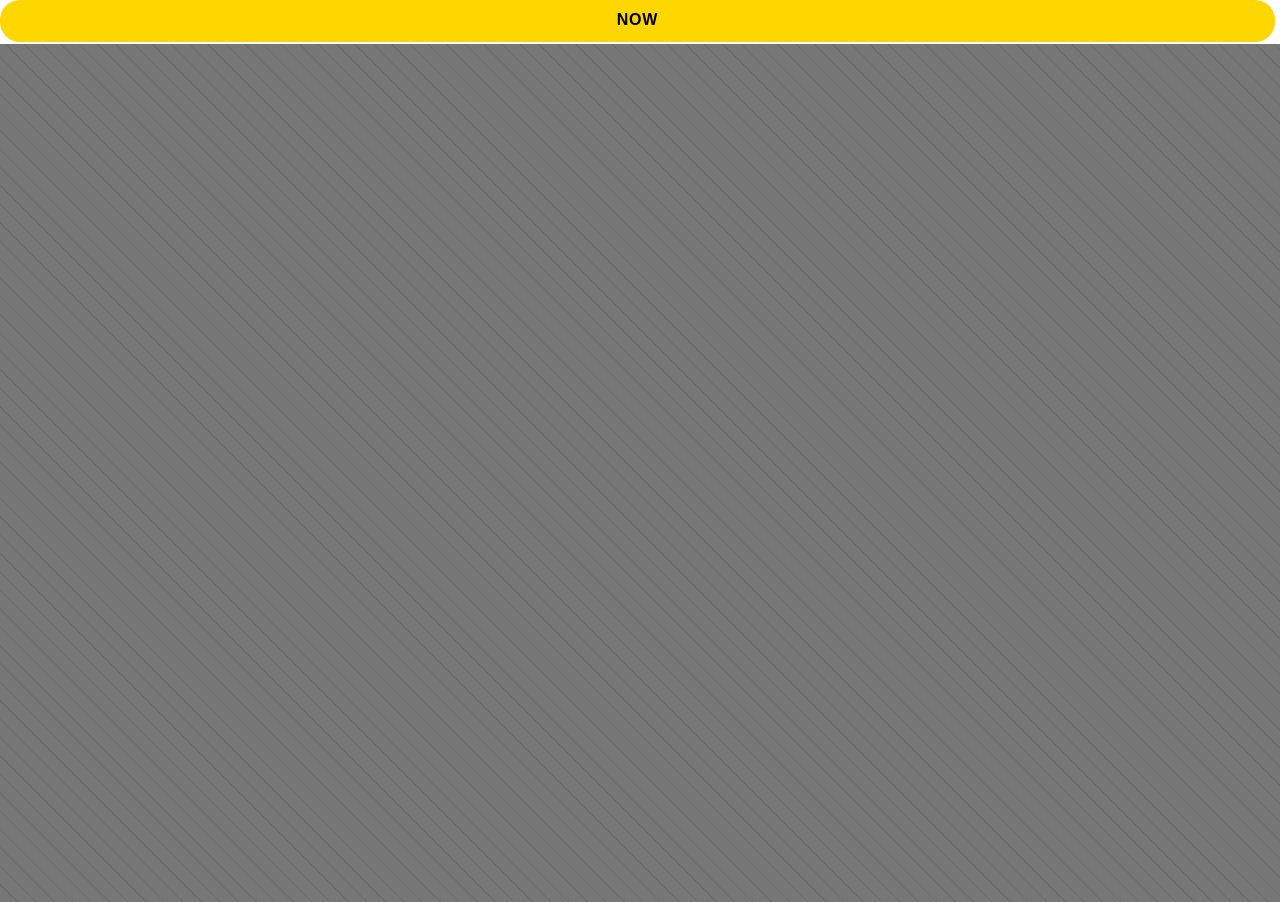
==== index.html @ f392039e "Initial commit" ====
<!DOCTYPE html>
<html lang="en">
<head>
    <meta charset="UTF-8" />
    <meta name="viewport" content="width=device-width, initial-scale=1.0" />
    <meta name="description" content="Music Festival Schedule" />
    <meta name="theme-color" content="#1a73e8" />
    <link rel="manifest" href="./manifest.json" />
	<link rel="icon" type="image/png" href="favicon.png" />
    <link rel="stylesheet" href="style.css" />
	<link rel="stylesheet" href="jquery.dataTables.min.css" />
	<script src="jquery-3.7.0.min.js"></script>
	<script src="jquery.dataTables.min.js"></script>
	<meta name="apple-mobile-web-app-capable" content="yes" />
	<meta name="apple-mobile-web-app-title" content="Music Festival Schedule">
	<meta name="application-name" content="Festival Schedule">

	<link rel="apple-touch-startup-image" href="./apple_splash_2048.png" sizes="2048x2732" />
	<link rel="apple-touch-startup-image" href="./apple_splash_1668.png" sizes="1668x2224" />
	<link rel="apple-touch-startup-image" href="./apple_splash_1536.png" sizes="1536x2048" />
	<link rel="apple-touch-startup-image" href="./apple_splash_1125.png" sizes="1125x2436" />
	<link rel="apple-touch-startup-image" href="./apple_splash_1242.png" sizes="1242x2208" />
	<link rel="apple-touch-startup-image" href="./apple_splash_750.png" sizes="750x1334" />
	<link rel="apple-touch-startup-image" href="./apple_splash_640.png" sizes="640x1136" />
	
	<link rel="apple-touch-icon" href="./favicon.png" />
	<link rel="apple-touch-icon" sizes="180x180" href="./icon_x180.png" />
	<link rel="apple-touch-icon" sizes="167x167" href="./icon_x167.png" />
	<link rel="apple-touch-icon" sizes="152x152" href="./icon_x152.png" />
	<link rel="apple-touch-icon" sizes="120x120" href="./icon_x120.png" />
	<link rel="apple-touch-icon" sizes="76x76" href="./icon_x76.png" />
	<link rel="apple-touch-icon" sizes="57x57" href="./icon_x57.png" />

	<meta name="description" content="An unofficial app for planning your festival! Highlight your favourite artists, pick shows to go to, and track who you've already listened to. See counts of who you've seen the most and who you haven't seen yet!" />
	<meta name="keywords" content="schedule, pwa, app, progressive web app, efmf, Edmonton, folk, music, fest, festival, artist, lineup, stage" />
	<link rel="canonical" href="https://efmf2024.yamyam.ca/">

	<meta property="og:type" content="website" />
	<meta property="og:title" content="Edmonton Folk Music Festival Scheduler">
	<meta property="og:description" content="An unofficial app for planning your festival! Highlight your favourite artists, pick shows to go to, and track who you've already listened to. See counts of who you've seen the most and who you haven't seen yet!">
	<meta property="og:image" content="https://efmf2024.yamyam.ca/banner.png">
	<meta property="og:url" content="https://efmf2024.yamyam.ca/">

	<meta name="twitter:card" content="https://efmf2024.yamyam.ca/banner.png">
	<meta name="twitter:title" content="Edmonton Folk Music Festival Scheduler">
	<meta name="twitter:description" content="An unofficial app for planning your festival! Highlight your favourite artists, pick shows to go to, and track who you've already listened to. See counts of who you've seen the most and who you haven't seen yet!">
	<meta name="twitter:image" content="https://efmf2024.yamyam.ca/banner.png">


    <title>Edmonton Folk Music Festival Scheduler</title>
</head>
<body>
	<header>
		<div id="installedStatus" class="hide"></div>
		<div class="header" id="header">
			<div id="nowHeader"><a href="" class="now">Now</a></div>
		</div>
	</header>
    <main>
        <section id="schedule-section">
			<div class="schedule hide" id="schedule-2023-06-30">
			   <div class="location-column favourites">
					<div class="location-header">Favourites</div>
					<div class="time-slot"></div>
				</div>
			</div>
			<div class="popup" id="tipPopup"></div>
            <!-- Time slots and schedule will be dynamically populated here -->
        </section>
		<section id="food-section" class="food hide">
<div class="foodContainer">
<div class="food">

</div>
</div>

		</section>
		<section id="artistList-section" class="hide">
			<!-- This section is dynamically populated with the full list of artists, sortable by name or favourite instances.
			It is where artists can be "Followed". -->
		</section>
		
		<section id="about-section" class="hide">
			
		</section>
          <section id="artists-section" class="hide">
            <!-- Artists list will be dynamically populated here -->
        </section>
    </main>
    <script src="app.js" type="module"></script>
</body>
</html>
---- style.css ----
:root {
	--slot-height: 16px;
	--slot-padding: 2px 3px;
	--time-slot-padding: 5px;
	--slot-vertical: calc(var(--slot-height));
	--favourite-background: #976;
	--favourite-header-background: #fa4;
	--primary-background: #777;
	--time-slot-background: #bbb;
	--header-height: 42px;
	--artistList-height: calc(var(--header-height) * 2);
	--header-background: rgb(235, 235, 235);
	--header-background-current: rgb(197, 7, 7);
	--header-background-active: rgb(197, 197, 7);
	--header-background-about: rgb(197, 197, 197);
	--header-background-artists: rgb(7, 197, 197);
	--header-background-hover: rgb(127, 77, 177);
	--header-background-1: gold;
	--header-background-2: rgb(150, 150, 150);
	--header-background-3: rgb(150, 150, 150);
	--header-background-4: rgb(150, 150, 150);
	--header-background-5: rgb(150, 150, 150);
	--column-min-width: 10em;
	--column-max-width: 200px;
	--slide-time: 0.2s;
	--header-div-date-width: 20vw;
	--location-header-height: 40px;
	--following-header-border: rgba(187,102,102,1);
	--following-header-background: rgba(227,192,192,.5);
}

a {
	text-decoration: none;
    color: inherit;
}

a:hover {
	text-decoration: underline;
	cursor: pointer;
}

body {
	font-family: -apple-system, BlinkMacSystemFont, "Segoe UI", Roboto, Oxygen, Ubuntu, Cantarell, "Open Sans", "Helvetica Neue", sans-serif;
	font-feature-settings: "liga";
	font-size: 15px;
	margin: 0;
	padding: 0;
	white-space-collapse: collapse;
	overflow: hidden;

	
}

.header {
	height: var(--header-height);
	/* width: 100%; */
	display: flex;
	flex-wrap: nowrap;
	scrollbar-width: none;
	-ms-overflow-style: none;
	overflow-x: scroll; /* Enable horizontal scrolling on smaller screens */
	overflow-y: hidden;
	padding-bottom: 2px;
}

.header::-webkit-scrollbar {
    display: none;
}

.header div {
	display: flex;
	flex-wrap: nowrap;
	flex-direction: column;
	flex: 1;
	height: 100%;
	text-align: center;
	vertical-align: middle;

	line-height: 0.8em;
	font-size: 16px;
	padding-right: 5px;
	font-weight: 700;
	text-transform: uppercase;
	letter-spacing: 0.05em;
	transition: min-width 1s ease, width 1s ease;
}

.header div a {
	padding-top: 7px;
	width: 100%;
	height: 100%;
	background-color: var(--header-background);
	border-radius: 20px;
	border-color: rgba(0,0,0,0);
}

.header div.date {
	color: #fff;
	width: var(--header-div-date-width);
	min-width: var(--header-div-date-width);
}

.header span.date {
	border: none;
	font-size: 12px;
}

.header div:nth-of-type(1) a {
	background-color: var(--header-background-1);
}
.header div:nth-of-type(2) a {
	background-color: var(--header-background-2);
}
.header div:nth-of-type(3) a {
	background-color: var(--header-background-3);
}
.header div:nth-of-type(4) a {
	background-color: var(--header-background-4);
}
.header div:nth-of-type(5) a {
	background-color: var(--header-background-5);
}
.header div a.artists {
	background-color: var(--header-background-artists);
}

.header div a.about {
	background-color: var(--header-background-about);
}

.header div a.now, .header div a.artists, .header div a.about {
	padding-top: 14px;
}

.header div.current {
	min-width: 25vw;
	transition: min-width 0.2s linear, width 0.2s linear;
}

.header div.current a {
	border: 2px solid #e99;
	background-color: var(--header-background-current);
	color: #fff;
}

.schedule-item.transparent {
	background-color: rgba(255,255,255,0.5);
}

main {
	background-color: var(--primary-background);
	background-image: repeating-linear-gradient(45deg, transparent, transparent 12px, rgba(0, 0, 0, 0.1) 12px, rgba(0, 0, 0, 0.1) 13px);
}

#schedule-section {
	margin: 0px 0px 0px 0px; /* Add top margin to make space for the fixed header */
/*
	max-height: calc(100vh - var(--header-height));
	min-height: calc(100vh - var(--header-height));
	*/
	/* height: calc(100vh - var(--header-height)); */  /* Subtract the header height from the viewport height */
	/* min-height: calc(100vh - var(--header-height));*/
	cursor: grab;
	height: calc(100vh - var(--header-height) );
	max-height: calc(100vh - var(--header-height) );
	top: var(--header-height);
	width: 100vw;
	overflow-x: scroll;
	overflow-y: scroll;
	scrollbar-color: rgba(100,100,100,0);
	scrollbar-width: thin;
	scrollbar-width: none;
	-ms-overflow-style: none;
	background-color: var(--primary-background);
	background-image: repeating-linear-gradient(45deg, transparent, transparent 12px, rgba(0, 0, 0, 0.1) 12px, rgba(0, 0, 0, 0.1) 13px);
}

.schedule {
	display: flex;
	flex-wrap: nowrap;
	min-width: 600px;
	min-height: max(960px, calc(100vh - var(--header-height) - 10px));
	 /* max-height: calc(100vh - var(--header-height) -10px);  */
	/* min-width: calc(200vw); */
	scrollbar-color: rgba(100,100,100,0);
	scrollbar-width: thin;
	scrollbar-width: none;
	-ms-overflow-style: none;
	background-color: var(--primary-background);
	background-image: repeating-linear-gradient(45deg, transparent, transparent 12px, rgba(0, 0, 0, 0.1) 12px, rgba(0, 0, 0, 0.1) 13px);
}

/* Add sticky headers to each day column */
.location-header {
	position: sticky;
	top: 0;
	min-height: var(--location-header-height);
	max-height: var(--location-header-height);
	background-color: #f1f1f1;
	z-index: 999; /* Ensure the headers stay above the schedule items */
	font-weight: 700;
	padding-left: 10px;
	border-bottom: 3px solid #000;
}

.schedule .time-header {
	position: sticky;
	left: 0;
	color: #fff;
	z-index: 1000;
	min-width: 4em;
	max-width: 4em;
	margin: 0 0px;
	font-size: 12px;
}

/* Change cursor appearance to grabbing when the user is actively dragging */
.schedule:active {
	cursor: grabbing;
}

.location-column {
	display: flex;
	flex-direction: column;
	flex: 1;
	flex-wrap: nowrap;
	border: 1px solid #ddd;
	margin: 0 3px 0 0;
	min-width: var(--column-min-width);
	max-width: var(--column-max-width);
}

@media (min-width: 1001px) {
	.location-column {
		display: flex;
		flex-direction: column;
		flex: 1;
		flex-wrap: nowrap;
		border: 1px solid #ddd;
		margin: 0 3px 0 0;
		min-width: var(--column-min-width);
		max-width: 20vw;
	}
}

.time-slot {
	border-bottom: 1px dotted #ccc;
	padding: var(--slot-padding);
	box-sizing: border-box;
	position: relative;
	flex: 1;
	min-height: var(--slot-height);
	max-height: var(--slot-height);
	display: flex;
	flex-direction: row;
	background-color: var(--time-slot-background);
}

.location-header.time-slot {
	min-height: var(--location-header-height);
	max-height: var(--location-header-height);
	border-bottom: 3px solid rgba(0,0,0,0.5);
	box-sizing: content-box;
}

.time-slot-hour {
	border-top: 1px solid #ddd;
	font-weight: 700;
}

.time-header .time-slot {
	color: #555;
}

.time-header .time-slot-half-hour {
	color: #def;
}

.time-header .time-slot-hour {
	color: #fff;
}

span.altName {
	font-weight: 400;
	font-style: italic;
	font-size: 12px;
}

div.artistImage {
	max-width: 100%;
	z-index: -5;
	opacity: 0.5;
	position: absolute;
	bottom: 0;
	left: 0;
}
.artistCard img, .popup img {
	padding-top: 10px;
	max-height: 200px;
}

span.scheduleHeard, span.scheduleStar {
	padding-top: 0px;
	display: inline-block;
	height: 16px;
	padding-right: 3px;
	width: 16px;
	background-repeat: no-repeat;
}

div.artistImage img {
	display: block;
	max-width: 100%;
	height: auto;
}

div.artistImage :before {
	content: "";
	position: absolute;
	top: 0;
	left: 0;
	width: 100%;
	height: 100%;
	background-color: rgba(255, 255, 255, 0.5); /* Partially transparent background for the bg element only */
}

.schedule-item,
.slot-length-1 {
	--slot-count: 1;
}
.slot-length-2 {
	--slot-count: 2;
}
.slot-length-3 {
	--slot-count: 3;
}
.slot-length-4 {
	--slot-count: 4;
}
.slot-length-5 {
	--slot-count: 5;
}
.slot-length-6 {
	--slot-count: 6;
}
.slot-length-7 {
	--slot-count: 7;
}
.slot-length-8 {
	--slot-count: 8;
}
.slot-length-9 {
	--slot-count: 9;
}
.slot-length-10 {
	--slot-count: 10;
}
.slot-length-11 {
	--slot-count: 11;
}
.slot-length-12 {
	--slot-count: 12;
}
.slot-length-13 {
	--slot-count: 13;
}
.slot-length-14 {
	--slot-count: 14;
}
.slot-length-15 {
	--slot-count: 15;
}
.slot-length-16 {
	--slot-count: 16;
}
.slot-length-17 {
	--slot-count: 17;
}
.slot-length-18 {
	--slot-count: 18;
}
.slot-length-19 {
	--slot-count: 19;
}
.slot-length-20 {
	--slot-count: 20;
}
.slot-length-21 {
	--slot-count: 21;
}
.slot-length-22 {
	--slot-count: 22;
}
.slot-length-23 {
	--slot-count: 23;
}
.slot-length-24 {
	--slot-count: 24;
}
.slot-length-25 {
	--slot-count: 25;
}
.slot-length-26 {
	--slot-count: 26;
}
.slot-length-27 {
	--slot-count: 27;
}
.slot-length-28 {
	--slot-count: 28;
}
.slot-length-29 {
	--slot-count: 29;
}
.slot-length-30 {
	--slot-count: 30;
}

.popup {
    display: none;
    position: absolute;
    background-color: #fff;
    padding: 10px;
    border: 1px solid #ccc;
    box-shadow: 0 0 40px 40px rgba(0, 0, 0, 0.5);
	border-radius: 13px;
    z-index: 100;
	font-size: 12px;
	max-width: 25vw;
	max-height: 75vh;
	overflow: auto;
}

@media (max-width: 1000px) {
	.popup {
		max-width: 85vw;
	}
}

.popup img {
	max-width: 70%;
	max-height: 200px;
}
.schedule-item {
	width: 100%;
	position: relative;
	border-width: 4px 4px 4px 4px;
	border-style: solid;
	border-top-color: rgba(216, 216, 216, 0);
	border-left-color: rgba(216, 216, 216, 0);
	border-bottom-color: rgba(216, 216, 216, 0);
	border-right-color: rgba(31, min(255, calc(max(1,var(--slot-count) - 8) * 15)), min(255, calc(max(1,var(--slot-count) - 10) * max(1,var(--slot-count) - 10) * 26)),0.5);
	border-image: initial;
	border-radius: 20px;
	
	color: rgb(27, 26, 25);
	fill: rgb(27, 26, 25);
	background-color: rgba(255, 255, 255, 1);

	margin: 0px 2px;
	font-size: 12px;
	/* padding: 4px 4px 4px 8px; */
	white-space: nowrap;
	overflow-x: auto;
	overflow-y: auto;
	scrollbar-width: thin;
	z-index: 1;
	/* z-index: calc(50 - var(--slot-count));  */ /* Adjust z-index to control the stacking order */
	height: calc( calc(var(--slot-count) * var(--slot-vertical)) - var(--time-slot-padding)*4 );
}

.schedule-item::-webkit-scrollbar {
  width: 8px;               /* width of the entire scrollbar */
}

.schedule-item::-webkit-scrollbar:horizontal{
  display: none;	
}

.schedule-item::-webkit-scrollbar-track {
	border-radius: 20px;
	padding-top: 10px;
	background-color: rgba(185,185,185,0.5);
	background-image: repeating-linear-gradient(45deg, transparent, transparent 1px, rgba(0, 0, 0, 0.1) 1px, rgba(0, 0, 0, 0.1) 4px);
}


.schedule-item::-webkit-scrollbar-thumb {
  background-color: rgba(250,250,250,0.4);    /* color of the scroll thumb */
  border-radius: 20px;       /* roundness of the scroll thumb */
  width: 50%;
  height: 50%;
  border: 3px solid rgba(100,100,100,0.6);  /* creates padding around scroll thumb */
}

.schedule-item.concert {
	border-left-color: rgb(25,25,25);
	border-left-width: 4px;
}

.schedule-item.session {
	background-color: rgba(235,235,255,0.5); 
}

.schedule-item.favouriteOn {
	border-top-color: var(--favourite-header-background);
	border-top-width: 4px;
	background-color: gold;
}

.schedule-item.following {
	border-bottom-color: var(--following-header-border);
	border-bottom-width: 4px;
	background-color: var(--following-header-background);
}

.favourites .schedule-item {
	background-color: rgba(255, 255, 255, 0.5);
}

.schedule-item div {
	background-color: rgba(255,255,255,0.6);
	color: rgb(27, 26, 25);
	padding: 1px 5px 0px;
	text-wrap: wrap;
	
}
.schedule-item .time {
	font-size: 13px;
	font-weight: 500;
}
.schedule-item .name {
	font-size: 15px;
	font-weight: 700;
}
.schedule-item .artists {
	font-size: 15px;
	padding-top: 4px;
	padding-bottom: 4px;
}

.schedule-item .showDesc,
.schedule-item div.showDesc p
{
	background: rgba(255,255,255,0);
	font-size: 11px;
	font-style: italic;
	padding-top: 0px;
	padding-bottom: 0px;
	display: inline;
	color: #468;
}


.schedule-item a.artistLink {
	white-space: normal;
}

.schedule-item .type {
	font-size: 14px;
	color: rgba(27, 26, 25, 0.5);
}		

.time-header .time-slot {
	padding: 0px;
	display: block;
	text-align: center;
	width: 100%;
}

.schedule .favourites {
	min-width: calc(var(--column-min-width) * 2.2);
	background-color: var(--favourite-background);
}

.schedule-item div.favouriteStar, .schedule-item div.heardItStar {
  height: 35px;
  width: 100%;
  cursor: pointer;
  padding: 0px 0px 5px 0px;
  background: rgba(255,255,255,0);
}

.schedule-item div.favouriteStar {
	margin-top: 8px;
}

div.favouriteStar div.star, 
div.heardItStar div.heardIt  {
  font-style: italic;
  color: rgba(90,90,90,0.8);
  vertical-align: middle;
  display: flex;
  flex-wrap: no-wrap;
  align-items: center;
  justify-content: center;

  cursor: pointer;
  height: 100%;
  width: 80%;
  margin: 0px auto;
  background-repeat: no-repeat;
  background-position: 6px 8px;
  padding: 0px 0px 0px 0px !important;
  border: 1px solid rgba(100,100,100,0.3);
  display: flex;
  vertical-align: middle;
  text-align: center;
  
  border-radius: 10px;
}

.unheard .heardIt {
  background-image: url("./unheard.png");
}

.heard .heardIt {
  background-image: url("./heard.png");
}

.favouriteOn .star {
  background-image: url("./star-on.png");
}

.favouriteOff .star {
  background-image: url("./star-off.png");
}

.scheduleList.favouriteOn {
  background-image: url("./star-on.png");
}

.scheduleList.favouriteOff {
  background-image: url("./star-off.png");
}

.scheduleList.unheard {
  background-image: url("./unheard.png");
}

.scheduleList.heard {
  background-image: url("./heard.png");
}



@media only screen and (min-width: 769px) {

	.heardIt:hover {
	  background-image: url("./heard-hover.png");
	}

	.star:hover {
	  background-image: url("./star-hover.png");
	}

	.header div a:hover {
		text-decoration: none;
		background-color: var(--header-background-hover);
		color: #fff;
	}

	.header div a:active {
		text-decoration: none;
		background-color: var(--header-background-current);
		color: #fff;
		border: 2px solid #eda;
	}

}

.favourites .location-header {
	background-color: var(--favourite-header-background);
}
.favourites .time-slot {
	background-color: var(--favourite-background);
}

.time-header .time-slot {
	background-color: #333;
}

.artistImg { 
	max-height: 200px;
	max-width: 200px;
}

@media (max-width: 600px) {
	.header {
		flex-wrap: nowrap;
	}
	.schedule {
		flex-wrap: nowrap;
	}
}

.hide {
	display: none;
}

.slide-off-right {
  animation: slideOffRight var(--slide-time) forwards;
}

@keyframes slideOffRight {
  0% {
    opacity: 1;
    transform: translateX(0);
  }
  100% {
    opacity: 0.2;
    transform: translateX(100vw);
    display: none;
  }
}

.slide-off-left {
  animation: slideOffLeft var(--slide-time) forwards;
}

@keyframes slideOffLeft {
  0% {
    opacity: 1;
    transform: translateX(0);
  }
  100% {
    opacity: 0.2;
    transform: translateX(-100vw);
    display: none;
  }
}

.slide-on-from-right {
  animation: slideOnFromRight var(--slide-time) forwards;
}

@keyframes slideOnFromRight {
  0% {
    opacity: 1;
    transform: translateX(100vw);
    display: flex;
	z-index: 20;
  }
  100% {
    opacity: 1;
    transform: translateX(0);
    display: flex;
	z-index: 0;
  }
}

.slide-on-from-left {
  animation: slideOnFromLeft var(--slide-time) forwards;
}

@keyframes slideOnFromLeft {
  0% {
    opacity: 1;
    transform: translateX(-100vw);
    display: flex;
	z-index: 20;
  }
  100% {
    opacity: 1;
    transform: translateX(0);
    display: flex;
	z-index: 0;
  }
}

.artistListContainer, .aboutContainer, .foodContainer {
	position: absolute;
	top: 0px;
	left: 0px;
	height: 100vh;
	width: 100vw;
	overflow: hidden;
}
.artistList {
	z-index: 1000;
	position: relative;
	height: 80%;
	min-width: 350px;
	width: 60vw;
	max-width: 80%;
	top: var(--artistList-height);
	margin: 0px auto;
    background-color: #fff;
    padding: 10px;
    border: 1px solid #ccc;
    box-shadow: 0px 0px 100px rgba(0, 0, 0, 1);
	border-radius: 13px;
	overflow: auto;
}

.aboutBox {
	z-index: 1000;
	position: relative;
	height: 60%;
	min-width: 350px;
	width: 30vw;
	max-width: 70vw;
	top: 20%;
	margin: 0px auto;
    background-color: #fff;
    padding: 10px;
    border: 1px solid #ccc;
    box-shadow: 0px 0px 100px rgba(0, 0, 0, 1);
	border-radius: 13px;
	overflow: auto;

    justify-content: center;
    align-items: center;
	text-align: center;
	padding: 10px 40px;
}

.aboutBox .aboutImg
{
	width: 100%;
    display: flex;
    justify-content: center;
    align-items: center;	
	padding: 20px 0px;
}

.aboutBox img {
	width: 50%;
	margin: 0px auto;
}

.aboutBox div.export,
.aboutBox div.import {
	border-radius: 10px;
	padding: 5px;
	font-weight: 800;
}

.aboutBox div.export {
	background-color: #446;
	color: #fff;
}

.aboutBox div.import {
	background-color: #577;
	color: #000;
}

#exportButton {
	padding: 10px;
	background-color: #000;
	color: #fff;
	border-radius: 10px;
	cursor: pointer; /* Add cursor style */
}


.file-upload {
	display: inline-block;
	position: relative;
	overflow: hidden;
	border-radius: 4px;
	background-color: #f1f1f1;
	padding: 8px 12px;
	cursor: pointer;
}

.file-upload input[type=file] {
	position: absolute;
	font-size: 100px;
	right: 0;
	top: 0;
	opacity: 0;
	cursor: pointer;
}

.file-upload span {
	margin-right: 10px;
}

.file-upload-text {
	display: inline-block;
	margin-top: 6px;
}

a.contact {
	text-decoration: underline;
	font-weight: 600;
}

a.contact:hover {
	text-decoration: none;
	color: #62a;
}

a.aboutLink {
	text-decoration: underline;
	font-weight: 600;
}

span.gender {
	display: inline-block;
	min-width: 7em;
}

span.percent {
	font-style: italic;
	color: rgb(150,150,150);
	display: inline-block;
	font-size: 0.8em;
}

thead {
	font-size: 12px;
}
tbody {
	font-size: 12px;
}

#artistListStats {
	font-size: 12px;
}

#artistListStats ul {
	margin-top: 0px;
}

.dataTables_wrapper .dataTables_filter {
	float: left !important;
	padding: 5px;
	background: rgba(240,255,255,1);
	border: 1px dotted #333;
	border-radius: 8px;

}
.socialLink {
	height: 29px;
	width: 29px;
	padding-left: 15px;
}
div.artistRow > a:first-of-type > .socialLink {
	padding-left: 0px;
}

img.socialLink.fest {
	height: 29px;
	width: 72px; /* EFMF ONLY */
}
	
a.socialLink:hover {
	fill: rgba(200,10,100,1);
}

.artistRow img.artistPhoto {
	float: right;
	max-height: 350px;
	max-width: 200px;
	padding: 10px 0px 20px 20px;
}

img.artistCardIcon {
	float: right;
	height: 16px;
	width: 16px;
	display: inline-block;
}

.popup h3 {
	display: inline-block;
	padding-left: 20px;
}

.popup h3, .popup h4 {
	margin-block-start: 0.5em;
    margin-block-end: 0.4em;
}

span.eventTime {
	font-weight: 700;
}

#artistTable div.artistSchedule {
	padding-top: 10px;
}

div.artistSchedule span {
	vertical-align: top;
}

.dt-followArtist {
  background-image: url("./star-off.png");
  cursor: pointer;
  /* height: 40px; */
  background-repeat: no-repeat;
  background-position: 4px 5px;
  /* padding: 5px 0px;*/
}

div.dt-followArtist {
	background-position: 0px 6px;
}

.dt-followArtist.following {
  background-image: url("./follow-on.png");
}

span.dt-followArtist {
	width: 16px;
	height: 16px;
	display: inline-block;
}


.glow {
	-webkit-animation: glow 5s ease-in-out infinite alternate;
	-moz-animation: glow 5s ease-in-out infinite alternate;
	animation: glow 5s ease-in-out infinite alternate;
}

@-webkit-keyframes glow {
	from {
	  text-shadow: 0 0 5px #c99, 0 0 5px #b88, 0 0 5px #fff, 0 0 5px #fff;
	}
	to {
	  text-shadow: 0 0 5px #c99, 0 0 5px #b88, 0 0 5px #fff, 0 0 5px #fff;
	}
}


#installedStatus {
	padding: 8px;
}

#installedStatus img {
	max-width: 80vw;
	max-height: 60vh;
}

/* Apply the animation class only when active */
.meta-viewport-animate {
  transition: initial-scale 0.3s ease-in-out !important;
}

.popupDisplay {
	display: block;
}


div.food {
	z-index: 1000;
	position: relative;
	height: 80%;
	min-width: 410px;
	width: 60vw;
	max-width: 410px;
	top: var(--artistList-height);
	margin: 0px auto;
    background-color: #fff;
    padding: 10px;
    border: 1px solid #ccc;
    box-shadow: 0px 0px 100px rgba(0, 0, 0, 1);
	border-radius: 13px;
	overflow: auto;
}

div.food *:not(div.food) {
	z-index: initial;
	position: initial;
	height: initial;
	min-width: initial;
	width: initial;
	max-width: initial;
	top: initial;
	margin: initial;
    background-color: initial;
    padding: initial;
    border: initial;
    box-shadow: initial;
	border-radius: initial;
	overflow: initial;
	vertical-align: middle;
	display: inline-block;
}

div.food>div {
	border: 4px #aaa solid;
	border-radius: 10px;
	max-width: 90vw;
	width: 360px;
	padding: 5px 10px 10px 10px;
	font-size: 12px;
	margin-bottom: 20px;
	display: block;
}

div.vendor-link-out {
	display: block !important;
}
div.vendor-wrapper {
	padding: 1px 10px !important;
	border-radius: 10px !important;
	border: 1px dotted #333 !important;
	margin: 3px 0px !important;
}

div.food h3, div.food h4	{
	margin-top: 4px;
	margin-bottom: 10px;
}
div.food h3 {
	font-size: 2em;
}
div.food img {
	max-height: 350px;
	max-width: 350px;
	display: block;
	padding: 10px 0px;
}
div.food a {
	text-decoration: none;
	color: #000;
}
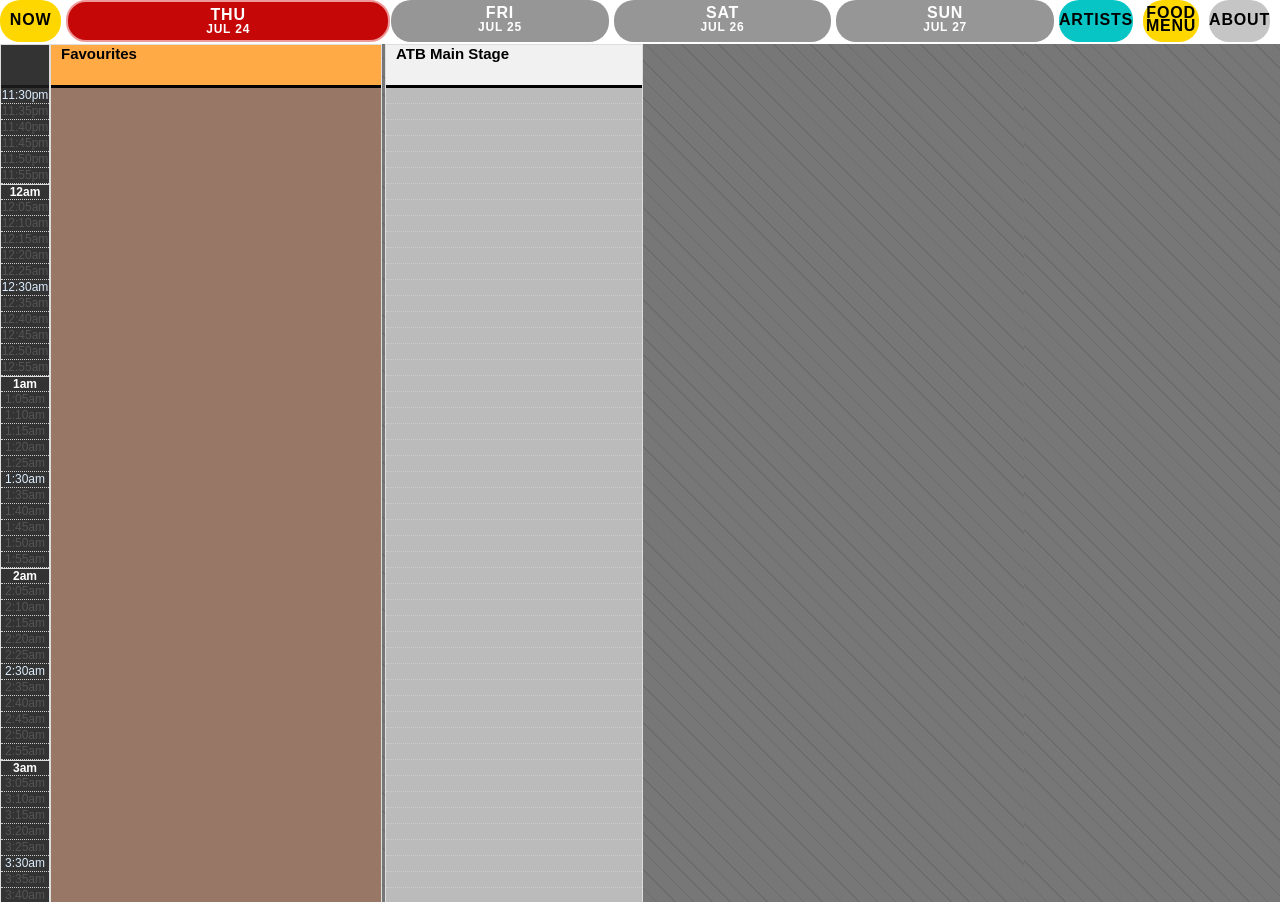
==== commit 3320edf2: "Update and fix Update to Calgary instead of Edmonton Fix artists.json" ====
--- a/index.html
+++ b/index.html
@@ -32,22 +32,22 @@
 	<link rel="apple-touch-icon" sizes="57x57" href="./icon_x57.png" />
 
 	<meta name="description" content="An unofficial app for planning your festival! Highlight your favourite artists, pick shows to go to, and track who you've already listened to. See counts of who you've seen the most and who you haven't seen yet!" />
-	<meta name="keywords" content="schedule, pwa, app, progressive web app, efmf, Edmonton, folk, music, fest, festival, artist, lineup, stage" />
-	<link rel="canonical" href="https://efmf2024.yamyam.ca/">
+	<meta name="keywords" content="schedule, pwa, app, progressive web app, cfmf, Calgary, folk, music, fest, festival, artist, lineup, stage" />
+	<link rel="canonical" href="https://cfmf2025.yamyam.ca/">
 
 	<meta property="og:type" content="website" />
-	<meta property="og:title" content="Edmonton Folk Music Festival Scheduler">
+	<meta property="og:title" content="Calgary Folk Music Festival Scheduler">
 	<meta property="og:description" content="An unofficial app for planning your festival! Highlight your favourite artists, pick shows to go to, and track who you've already listened to. See counts of who you've seen the most and who you haven't seen yet!">
-	<meta property="og:image" content="https://efmf2024.yamyam.ca/banner.png">
-	<meta property="og:url" content="https://efmf2024.yamyam.ca/">
+	<meta property="og:image" content="https://cfmf2025.yamyam.ca/banner.png">
+	<meta property="og:url" content="https://cfmf2025.yamyam.ca/">
 
-	<meta name="twitter:card" content="https://efmf2024.yamyam.ca/banner.png">
-	<meta name="twitter:title" content="Edmonton Folk Music Festival Scheduler">
+	<meta name="twitter:card" content="https://cfmf2025.yamyam.ca/banner.png">
+	<meta name="twitter:title" content="Calgary Folk Music Festival Scheduler">
 	<meta name="twitter:description" content="An unofficial app for planning your festival! Highlight your favourite artists, pick shows to go to, and track who you've already listened to. See counts of who you've seen the most and who you haven't seen yet!">
-	<meta name="twitter:image" content="https://efmf2024.yamyam.ca/banner.png">
+	<meta name="twitter:image" content="https://cfmf2025.yamyam.ca/banner.png">
 
 
-    <title>Edmonton Folk Music Festival Scheduler</title>
+    <title>Calgary Folk Music Festival Scheduler</title>
 </head>
 <body>
 	<header>
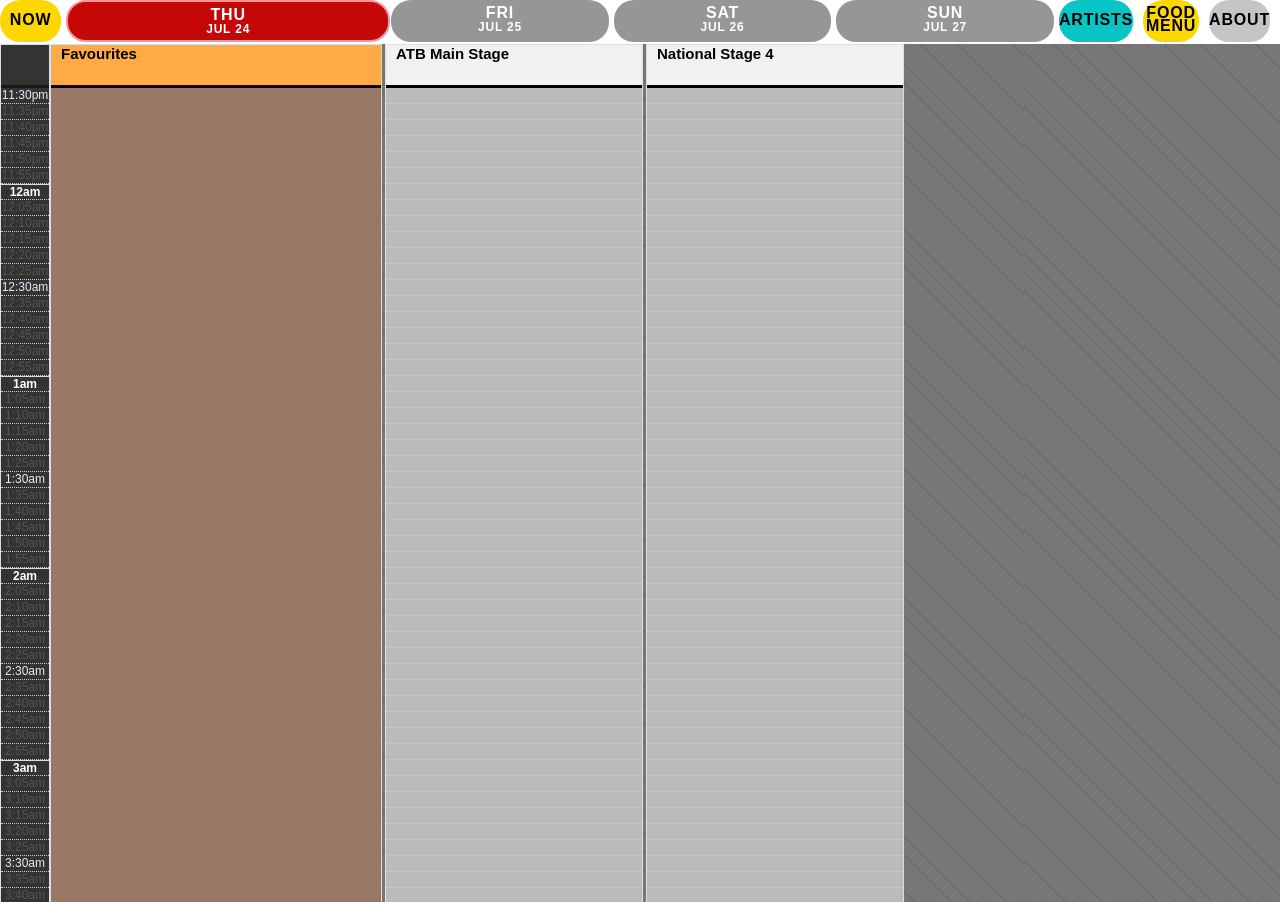
==== commit 35675d9e: "Update index.html" ====
--- a/index.html
+++ b/index.html
@@ -11,9 +11,9 @@
 	<link rel="stylesheet" href="jquery.dataTables.min.css" />
 	<script src="jquery-3.7.0.min.js"></script>
 	<script src="jquery.dataTables.min.js"></script>
-	<meta name="apple-mobile-web-app-capable" content="yes" />
-	<meta name="apple-mobile-web-app-title" content="Music Festival Schedule">
-	<meta name="application-name" content="Festival Schedule">
+	<meta name="mobile-web-app-capable" content="yes" />
+	<meta name="apple-mobile-web-app-title" content="Music Festival Schedule" />
+	<meta name="application-name" content="Festival Schedule" />
 
 	<link rel="apple-touch-startup-image" href="./apple_splash_2048.png" sizes="2048x2732" />
 	<link rel="apple-touch-startup-image" href="./apple_splash_1668.png" sizes="1668x2224" />
@@ -33,18 +33,18 @@
 
 	<meta name="description" content="An unofficial app for planning your festival! Highlight your favourite artists, pick shows to go to, and track who you've already listened to. See counts of who you've seen the most and who you haven't seen yet!" />
 	<meta name="keywords" content="schedule, pwa, app, progressive web app, cfmf, Calgary, folk, music, fest, festival, artist, lineup, stage" />
-	<link rel="canonical" href="https://cfmf2025.yamyam.ca/">
+	<link rel="canonical" href="https://cfmf2025.yamyam.ca/" />
 
 	<meta property="og:type" content="website" />
-	<meta property="og:title" content="Calgary Folk Music Festival Scheduler">
-	<meta property="og:description" content="An unofficial app for planning your festival! Highlight your favourite artists, pick shows to go to, and track who you've already listened to. See counts of who you've seen the most and who you haven't seen yet!">
-	<meta property="og:image" content="https://cfmf2025.yamyam.ca/banner.png">
-	<meta property="og:url" content="https://cfmf2025.yamyam.ca/">
+	<meta property="og:title" content="Calgary Folk Music Festival Scheduler" />
+	<meta property="og:description" content="An unofficial app for planning your festival! Highlight your favourite artists, pick shows to go to, and track who you've already listened to. See counts of who you've seen the most and who you haven't seen yet!" />
+	<meta property="og:image" content="https://cfmf2025.yamyam.ca/banner.png" />
+	<meta property="og:url" content="https://cfmf2025.yamyam.ca/" />
 
-	<meta name="twitter:card" content="https://cfmf2025.yamyam.ca/banner.png">
-	<meta name="twitter:title" content="Calgary Folk Music Festival Scheduler">
-	<meta name="twitter:description" content="An unofficial app for planning your festival! Highlight your favourite artists, pick shows to go to, and track who you've already listened to. See counts of who you've seen the most and who you haven't seen yet!">
-	<meta name="twitter:image" content="https://cfmf2025.yamyam.ca/banner.png">
+	<meta name="twitter:card" content="https://cfmf2025.yamyam.ca/banner.png" />
+	<meta name="twitter:title" content="Calgary Folk Music Festival Scheduler" />
+	<meta name="twitter:description" content="An unofficial app for planning your festival! Highlight your favourite artists, pick shows to go to, and track who you've already listened to. See counts of who you've seen the most and who you haven't seen yet!" />
+	<meta name="twitter:image" content="https://cfmf2025.yamyam.ca/banner.png" />
 
 
     <title>Calgary Folk Music Festival Scheduler</title>
